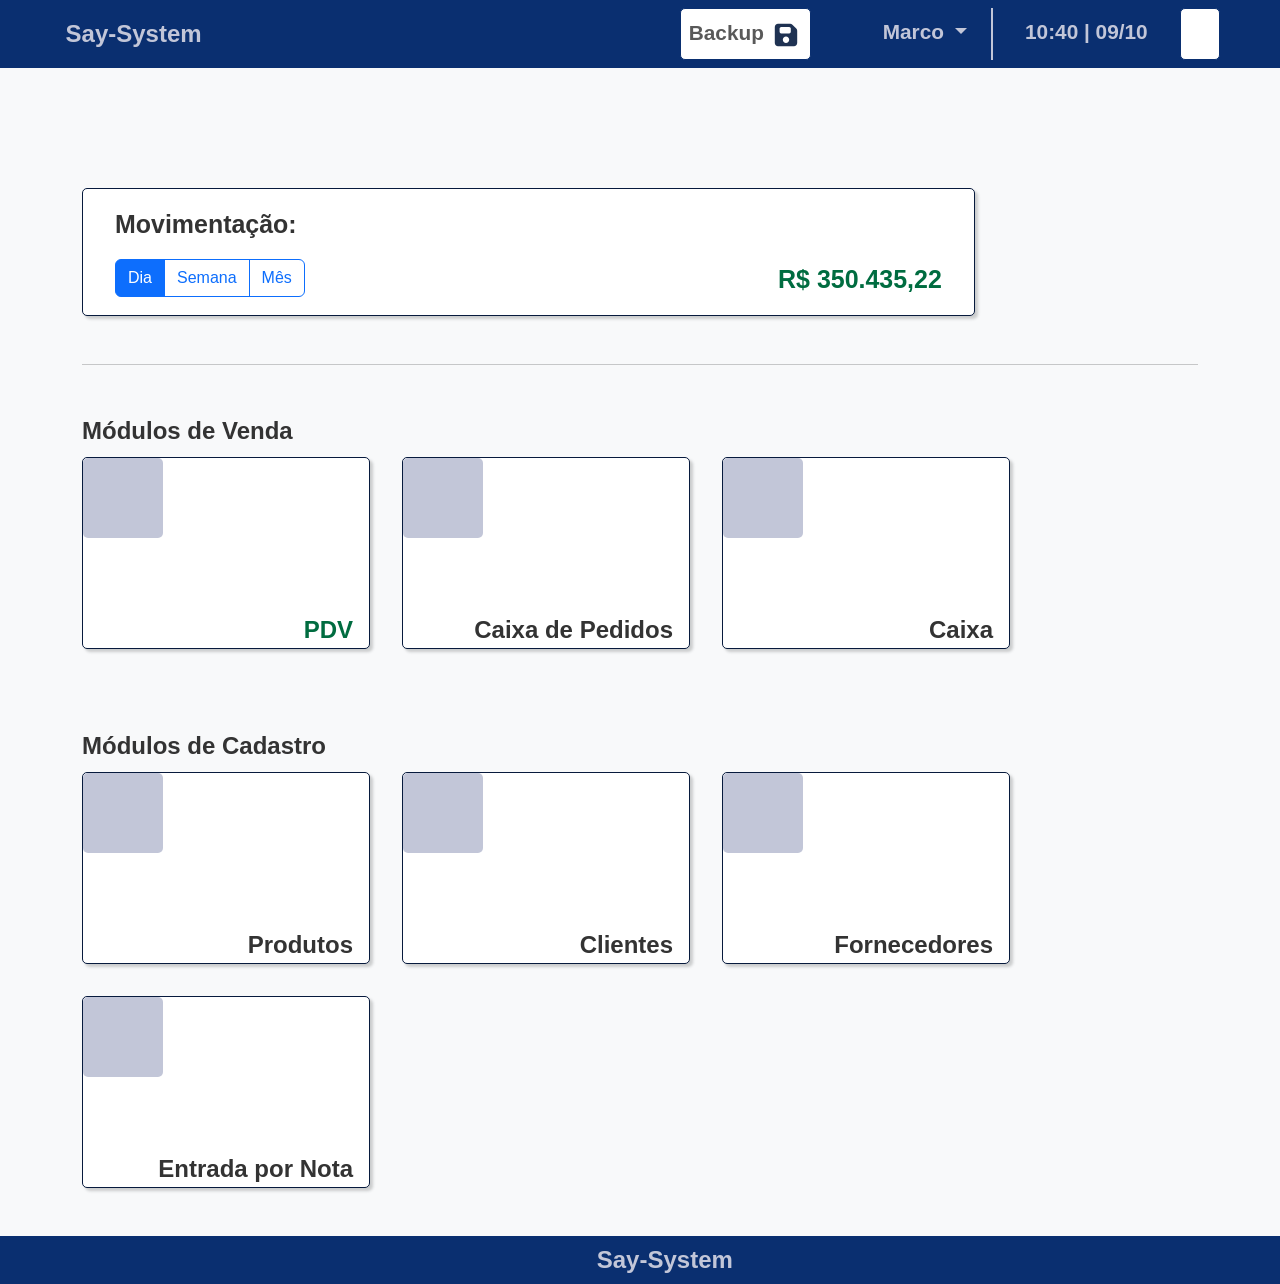
==== views/index.html @ 771d37a1 "Atualizando responsividade" ====
<!DOCTYPE html>
<html lang="pt-br">
<head>
    <meta charset="UTF-8">
    <meta name="viewport" content="width=device-width, initial-scale=1.0">

    <title>Página Inicial</title>
    
    <link href="https://cdn.jsdelivr.net/npm/bootstrap@5.3.8/dist/css/bootstrap.min.css" rel="stylesheet" integrity="sha384-sRIl4kxILFvY47J16cr9ZwB07vP4J8+LH7qKQnuqkuIAvNWLzeN8tE5YBujZqJLB" crossorigin="anonymous">

    <link rel="stylesheet" href="../css/configGerais.css">
    <link rel="stylesheet" href="../css/index.css">
</head>
<body>

    <nav class="navbar navbar-expand-sm px-5">

        <div class="container-fluid">
            <a class="navbar-brand">
                <img src="../img/logo.svg" alt="" class="icon-l"> 
                <span class="fs-4 text-logo">Say-System</span>
            </a>

            <button class="navbar-toggler shadow-none" type="button" 
                data-bs-toggle="offcanvas"
                data-bs-target="#offcanvasNavbar" aria-controls="offcanvasNavbar" aria-expanded="false"
                aria-label="Toggle navigation">
                <span class="navbar-toggler-icon"></span>
            </button>
            
            <div class="offcanvas offcanvas-end" tabindex="-1" 
            id="offcanvasNavbar" aria-labelledby="offcanvasNavbarLabel">

                <div class="offcanvas-header">
                    <h3 class="offcanvas-title" id="offcanvasNavbarLabel">
                        Say-System
                        <img src="../img/logo.svg" alt="" class="icon-m">
                    </h3>

                    <button type="button" class="btn-close" data-bs-dismiss="offcanvas" aria-label="Close"></button>
                </div>

                <div class="offcanvas-body">
                    <ul class="navbar-nav ms-auto">
                    
                        <!--btn backup responsivo-->
                        <li class="nav-item" id="listBackupNavbar">
                            <a href="#" class="nav-link me-5 btn backup">
                                Backup
                                <img src="../img/salvar.svg" alt="" class="icon-s" id="imgBackup">
                            </a>
                        </li>

                        <li class="nav-item dropdown px-3" id="menuUsuario">

                            <button class="nav-link dropdown-toggle text-logo"
                            id="btnMenuUsuario"
                            data-bs-toggle="dropdown"
                            aria-expanded="false">
                                Marco
                            </button>

                            <ul class="dropdown-menu" id="listaUsuario">
                                <li>
                                    <a class="dropdown-item" href="https://web.whatsapp.com/" target="_blank" rel="noopener noreferrer">
                                        Whatsapp Web
                                        <img src="../img/whatsapp.svg" alt="" class="icon-ms">
                                    </a>
                                </li>

                                <li>
                                    <a class="dropdown-item" href="#" target="_blank" rel="noopener noreferrer">
                                        Manual Sistema
                                        <img src="../img/manual-sistema.svg" alt="" class="icon-ms">
                                    </a>
                                </li>

                                <li><hr class="dropdown-divider"></li>
                    
                                <!--btn backup responsivo-->
                                <li id="listBackupDropdown"></li>

                                <li>
                                    <a class="dropdown-item" href="#">
                                        Usuários
                                        <img src="../img/usuario.svg" alt="" class="icon-ms">
                                    </a>
                                </li>
                                
                                <li>
                                    <a class="dropdown-item" href="#">
                                        Config. Gerais
                                        <img src="../img/configuracoes.svg" alt="" class="icon-ms">
                                    </a>
                                </li>

                                <li>
                                    <a class="dropdown-item" href="#">
                                        Parâmetros
                                        <img src="../img/parametros.svg" alt="" class="icon-ms">
                                    </a>
                                </li>

                                <li>
                                    <a class="dropdown-item" href="../views/login.html">
                                        Sair
                                        <img src="../img/sair.svg" alt="" class="icon-ms">
                                    </a>
                                </li>
                            </ul>
                        </li>
                    
                        <li class="nav-item ms-4 listHoraNavbar">
                            <span class="nav-link text-logo hora">
                                10:40 | 09/10
                            </span>
                        </li>
                        <li class="nav-item ms-4 btn btn-fechar-sistema">
                            <span class="nav-link">
                                <img src="../img/fechar-sistema.svg" alt="" class="icon-s">
                            </span>
                        </li>
                    </ul>
                </div>
            </div>
        </div>
    </nav>

    <main class="container">

        <div class="listHoraMain"></div>
        
        <section class="style-padrao borda" id="sec-valor-venda">
            <div>
                <div>Movimentação:</div>

                <div class="btn-group" role="group" aria-label="Basic radio toggle button group">
                    <input type="radio" class="btn-check" name="periodo" value="dia" id="btnradio1" autocomplete="off" checked>
                    <label class="btn btn-outline-primary" for="btnradio1">Dia</label>

                    <input type="radio" class="btn-check" name="periodo" value="semana" id="btnradio2" autocomplete="off">
                    <label class="btn btn-outline-primary" for="btnradio2">Semana</label>

                    <input type="radio" class="btn-check" name="periodo" value="mes" id="btnradio3" autocomplete="off">
                    <label class="btn btn-outline-primary" for="btnradio3">Mês</label>
                </div>
            </div>

            <div id="vl-vendas">
                <p >R$ 350.435,22</p>
            </div>
        </section>

        <hr class="my-5">

        <section class="sec-cards">
            <div>Módulos de Venda</div>

                <!--CARDS-->
            <div class="mt-2 cards">

                <!--PDV-->
                <a href="#" class="style-padrao borda">
                    
                    <div class="card-icon">                   
                        <img src="../img/pdv.svg" alt="" class="icon-m">
                    </div>

                    <div class="card-text" id="pdv">
                        PDV    
                    </div>
                </a>

                <!--Caixa de Pedidos-->
                <a href="#" class="style-padrao borda">
                    
                    <div class="card-icon">                   
                        <img src="../img/caixa-pedidos.svg" alt="" class="icon-m">
                    </div>

                    <div class="card-text">
                        Caixa de Pedidos    
                    </div>
                </a>

                <!--Caixa-->
                <a href="#" class="style-padrao borda" id="teste">
                    
                    <div class="card-icon">                   
                        <img src="../img/caixa.svg" alt="" class="icon-m">
                    </div>

                    <div class="card-text">
                        Caixa    
                    </div>
                </a>
            </div>
        </section>

        <br>

        <section class="sec-cards">
            <div>Módulos de Cadastro</div>
                
                <!--CARDS-->
            <div class="mt-2 cards">

                <!--Produtos-->
                <a href="./produtos.html" class="style-padrao borda">
                    
                    <div class="card-icon">                   
                        <img src="../img/modulo-produto.svg" alt="" class="icon-m">
                    </div>

                    <div class="card-text">
                        Produtos    
                    </div>
                </a>

                <!--Clientes-->
                <a href="clientes.html" class="style-padrao borda">
                    
                    <div class="card-icon">                   
                        <img src="../img/modulo-cliente.svg" alt="" class="icon-m">
                    </div>

                    <div class="card-text">
                        Clientes    
                    </div>
                </a>

                <!--Fornecedores-->
                <a href="fornecedores.html" class="style-padrao borda">
                    
                    <div class="card-icon">                   
                        <img src="../img/modulo-fornecedor.svg" alt="" class="icon-m">
                    </div>

                    <div class="card-text">
                        Fornecedores    
                    </div>
                </a>

                <!--Entrada de produtos por xml-->
                <a href="#" class="style-padrao borda">
                    
                    <div class="card-icon">                   
                        <img src="../img/modulo-xml.svg" alt="" class="icon-l">
                    </div>

                    <div class="card-text">
                        Entrada por Nota    
                    </div>
                </a>
            </div>
        </section>
    </main>

    <footer>
        <img src="../img/logo.svg" alt="" class="icon-m me-2"> 
        <span class="fs-4 text-logo">Say-System</span>
    </footer>

    <script src="https://cdn.jsdelivr.net/npm/bootstrap@5.3.8/dist/js/bootstrap.bundle.min.js" integrity="sha384-FKyoEForCGlyvwx9Hj09JcYn3nv7wiPVlz7YYwJrWVcXK/BmnVDxM+D2scQbITxI" crossorigin="anonymous"></script>

    <script src="../js/index.js"></script>
</body>
</html>
---- css/configGerais.css ----
/*===Configuracoes Gerais===*/
* {
    margin: 0;
    padding: 0;
    box-sizing: border-box;
}

:root {
    --cor-00: #F8F9FA;
    --cor-01: #0d6efd;
    --cor-02: #ffffff;
    --cor-03: #333;
    --cor-04: #c2c6d8;
    --cor-05: #006c40;
    --cor-06: #006c4199;
    --cor-07: #dc354699;
    --cor-08: #BB2D3B;
    --cor-09: #0d6dfd97;
    --cor-10: #E6DBB9;
    --cor-11: #000000;
    --cor-12: #071A3D;
    --cor-13: #0A2F70;
    --cor-shadow: #191c1d34;
    --cor-shadow-hover: #191c1d88;
    --radius: 5px
}

body {
    display: flex;
    flex-direction: column;
    min-height: 100vh;

    font-family: 'Segoe UI', Tahoma, Geneva, Verdana, sans-serif;
    font-size: 1.3rem;
    color: var(--cor-03);
    background-color: var(--cor-00);
}

.text-logo {
    color: var(--cor-04) !important;
}

.style-padrao {
    background-color: var(--cor-02);
    box-shadow: 3px 3px 3px var(--cor-shadow);
}

a {
    color: inherit;
    text-decoration: none;
}

.borda {border: 1px solid var(--cor-12);}

.icon-xs {width: 1.4rem;}
.icon-ms {width: 1.6rem;}
.icon-s {width: 2rem;}
.icon-m {width: 2.6rem;}
.icon-l {width: 3rem;}

.disabled {
    pointer-events: none;
    filter: brightness(.7);
    box-shadow: none !important;
    opacity: 60%;
    border: 1px solid var(--cor-11);

    &:hover {
        background-color: var(--cor-00) !important;   
    }
}

/*====header usuario logado====*/
header {
    display: flex;
    align-self: end;
    justify-content: center;
    width: 20rem;
    border-radius: 3px;
    background-color: var(--cor-09);
}

    /*====Main====*/
main {flex: 1 0 auto;}


    /*====Footer====*/
footer {
    display: flex;
    justify-content: center;
    align-items: center;

    width: 100%;
    height: 3rem;
    font-size: large;
    font-weight: bold;
    color: var(--cor-02);
    background-color: var(--cor-13);
}
---- css/index.css ----
body {font-weight: bold; overflow-x: scroll;}    
main {transition-duration: .7s;}

   /*====Barra de Navegacao====*/
nav {
    background-color: var(--cor-13);
    font-weight: bold;
}

.navbar-toggler {
    background-color: var(--cor-04);
}

.backup {
    border: 1.5px solid var(--cor-13);
    border-radius: var(--radius);
    background-color: var(--cor-02) !important;
    transition-duration: .3s;
}

.dropdown {border-right: 2px solid var(--cor-04);}

.dropdown-item:hover{
    background-color: var(--cor-04);
    transition-duration: .3s;
}

.btn-fechar-sistema {
    display: flex;
    align-items: center; /*ajuste do icone na responsividade da tela*/

    border: 1.5px solid var(--cor-13);
    border-radius: var(--radius);
    padding: 0 0.7rem;
    background-color: var(--cor-02) !important;
    transition-duration: .3s;
}


    /*====Hora Main na responsividade====*/
.listHoraMain {
    margin-top: 1.5rem;
    padding: .5rem;
    border-radius: var(--radius);
    font-size: x-large;
}


    /*====Valor de Vendas====*/
#sec-valor-venda {
    display: flex;
    justify-content: space-between;
    align-items: center;
    
    max-width: 80%;
    min-height: 8rem;
    margin-top: 5rem;
    padding: 0 2rem;
    border-radius: var(--radius);
    font-size: larger;
    transition-duration: .7s;

    &:hover {
        box-shadow: 3px 3px 3px var(--cor-shadow-hover);
        transition-duration: .7s;
    }
}

.btn-group {
    width: 5rem;
    margin-top: 1rem;
}

#vl-vendas {
    align-self: flex-end;
    color: var(--cor-05);
}


    /*====Modulos====*/
.sec-cards {
    font-size: x-large;
    margin-bottom: 3rem;
}

.cards {
    display: flex;
    flex-wrap: wrap;
    gap: 2rem;
}

.cards > a {
    display: flex;
    flex-direction: column;
    justify-content: space-between;

    width: 18rem;
    height: 12rem;
    border-radius: var(--radius);
    transition-duration: .5s;

    &:hover {
        box-shadow: 3px 3px 3px var(--cor-shadow-hover);
        transition-duration: .5s;
    }
    
    &:hover > .card-icon {
        background-color: var(--cor-09);
        transition-duration: .5s;
    }
}

.card-icon {
    display: flex;
    justify-content: center;
    align-items: center;

    width: 5rem;
    height: 5rem;
    border-radius: var(--radius);
    background-color: var(--cor-04);
    transition-duration: .5s;
}

.card-text {
    align-self: flex-end;
    margin-right: 1rem;
}

#pdv {color: var(--cor-05);}


/*====offcanvas====*/
/*.offcanvas {
    background-color: var(--cor-04);
}*/


@media (max-width: 990px) {
    main {
        display: flex;
        flex-direction: column;
        align-items: center;
        transition-duration: .7s;
    }

    #sec-valor-venda {min-width: 100%;}

    .sec-cards {
        display: flex;
        flex-direction: column;
        text-align: center;
    }

    .cards {justify-content: center;}
}

@media (max-width: 576px) {
    .dropdown {border: none;}
    #sec-valor-venda {flex-wrap: wrap;}

     /* Remove a aparência de botão dropdown */
    #btnMenuUsuario {
        pointer-events: none;
        font-weight: bold;
    }

    #btnMenuUsuario::after {
        display: none;
    }

    /* Deixa as opções sempre visíveis */
    #listaUsuario {
        display: block;
        position: static;
        float: none;
        width: 100%;
        margin: 0;
        padding: 0;

        border: none;
        box-shadow: none;
        background-color: transparent;
    }

    /* Remove a aparência de itens flutuantes */
    #listaUsuario .dropdown-item {
        padding: 0.65rem 1rem;
        white-space: normal;
    }

    #menuUsuario {
        width: 100%;
    }
}

@media (max-width: 440px) {
    #sec-valor-venda {
        justify-content: center;
        gap: 1rem;
    }
}
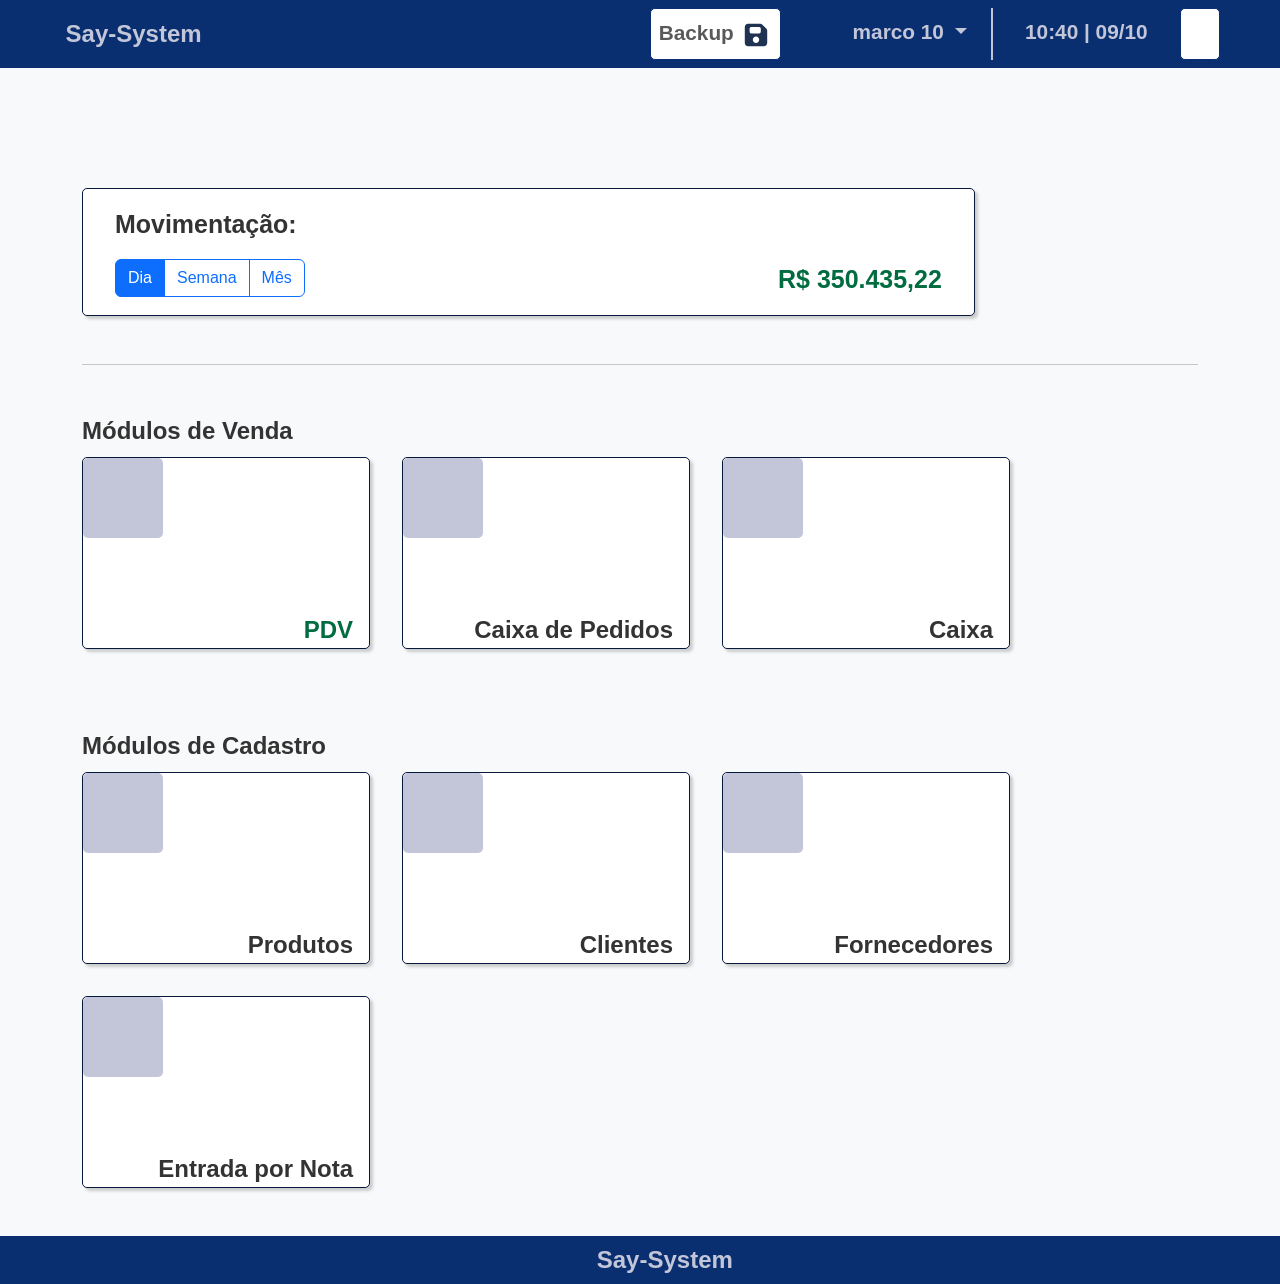
==== commit d0a08c57: "Update index.html" ====
--- a/views/index.html
+++ b/views/index.html
@@ -57,7 +57,7 @@
                             id="btnMenuUsuario"
                             data-bs-toggle="dropdown"
                             aria-expanded="false">
-                                Marco
+                                marco 10 
                             </button>
 
                             <ul class="dropdown-menu" id="listaUsuario">
--- a/css/index.css
+++ b/css/index.css
@@ -27,7 +27,8 @@
 
 .btn-fechar-sistema {
     display: flex;
-    align-items: center; /*ajuste do icone na responsividade da tela*/
+    align-items: center;
+    justify-content: center;
 
     border: 1.5px solid var(--cor-13);
     border-radius: var(--radius);
@@ -131,9 +132,9 @@
 
 
 /*====offcanvas====*/
-/*.offcanvas {
-    background-color: var(--cor-04);
-}*/
+.offcanvas {
+    background-color: var(--cor-04);
+}
 
 
 @media (max-width: 990px) {
@@ -155,42 +156,44 @@
     .cards {justify-content: center;}
 }
 
-@media (max-width: 576px) {
-    .dropdown {border: none;}
+@media (max-width: 575px) {
     #sec-valor-venda {flex-wrap: wrap;}
 
-     /* Remove a aparência de botão dropdown */
+     /*Remove a aparência de botão dropdown*/
     #btnMenuUsuario {
         pointer-events: none;
         font-weight: bold;
-    }
-
-    #btnMenuUsuario::after {
-        display: none;
-    }
-
-    /* Deixa as opções sempre visíveis */
+
+        &::after {
+            display: none;
+        }
+    }
+
+    /*Deixa as opções sempre visíveis*/
     #listaUsuario {
         display: block;
         position: static;
         float: none;
         width: 100%;
-        margin: 0;
-        padding: 0;
 
         border: none;
         box-shadow: none;
         background-color: transparent;
     }
 
-    /* Remove a aparência de itens flutuantes */
     #listaUsuario .dropdown-item {
-        padding: 0.65rem 1rem;
+        padding: .8rem;
         white-space: normal;
-    }
-
-    #menuUsuario {
-        width: 100%;
+        color: var(--cor-03) !important;
+    }
+
+    #btnMenuUsuario, .offcanvas-title {color: var(--cor-03) !important;}
+    .dropdown-item:hover {background-color: var(--cor-02);}
+    #menuUsuario {width: 100%;}
+
+    .btn-fechar-sistema {
+        align-self: flex-end;
+        width: 6rem;
     }
 }
 
@@ -199,4 +202,4 @@
         justify-content: center;
         gap: 1rem;
     }
-}
+}
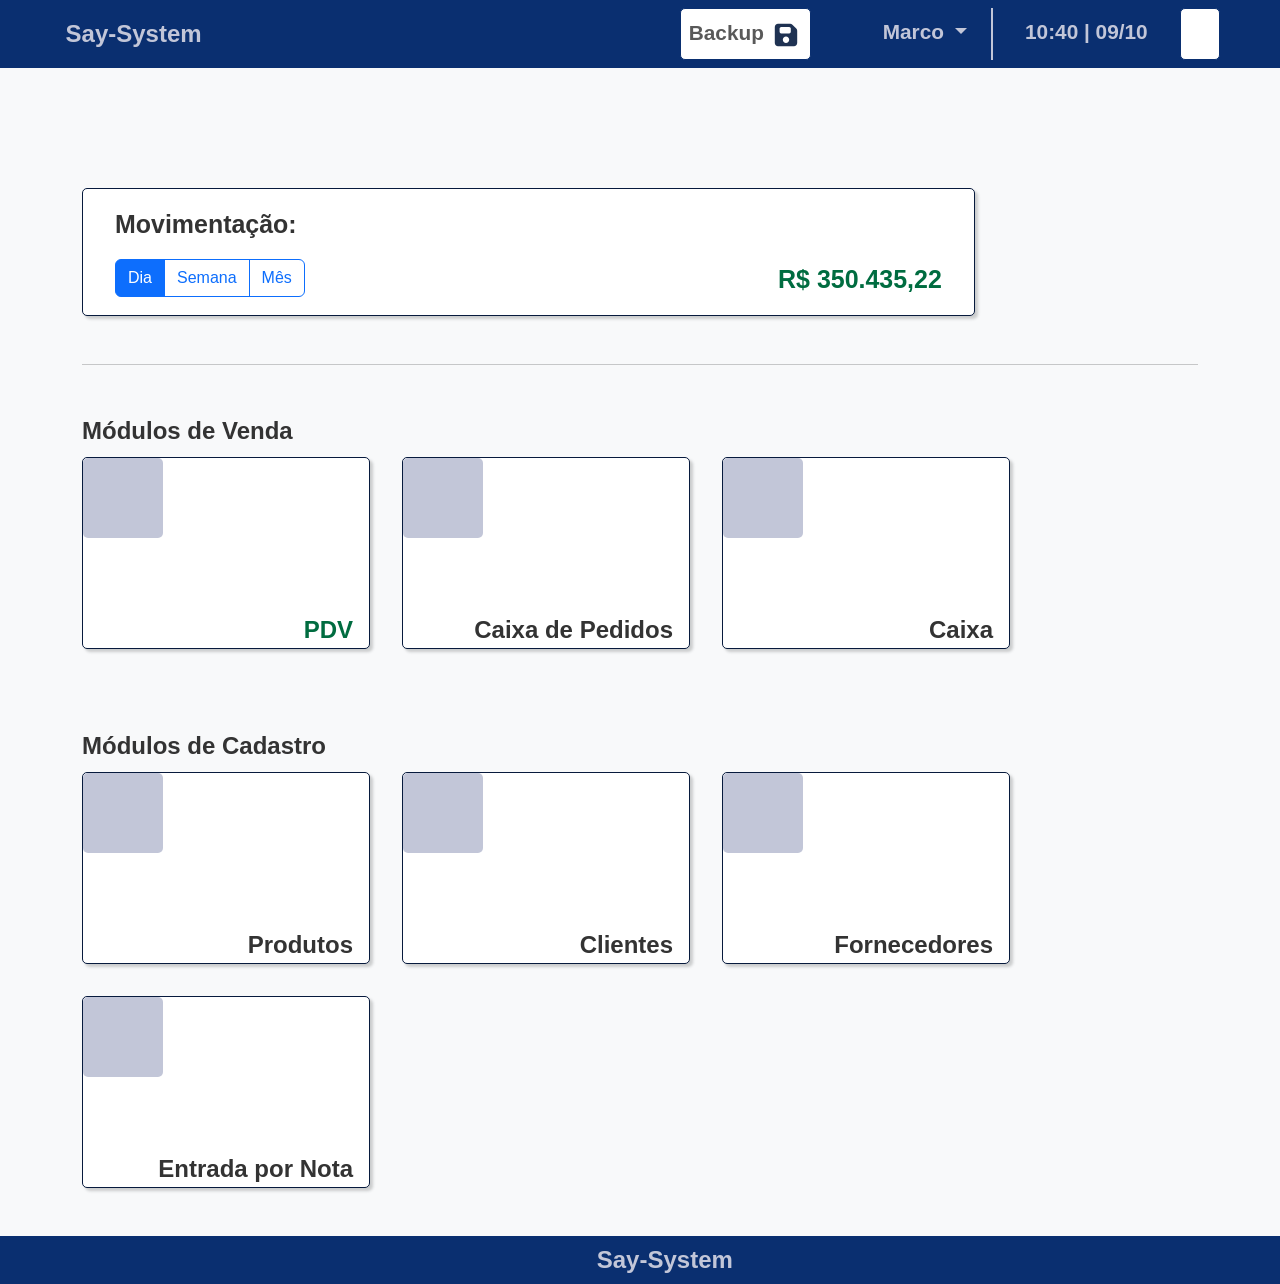
==== commit 029be251: "atualizando projeto" ====
--- a/views/index.html
+++ b/views/index.html
@@ -8,7 +8,7 @@
     
     <link href="https://cdn.jsdelivr.net/npm/bootstrap@5.3.8/dist/css/bootstrap.min.css" rel="stylesheet" integrity="sha384-sRIl4kxILFvY47J16cr9ZwB07vP4J8+LH7qKQnuqkuIAvNWLzeN8tE5YBujZqJLB" crossorigin="anonymous">
 
-    <link rel="stylesheet" href="../css/configGerais.css">
+    <link rel="stylesheet" href="../css/global.css">
     <link rel="stylesheet" href="../css/index.css">
 </head>
 <body>
@@ -57,7 +57,7 @@
                             id="btnMenuUsuario"
                             data-bs-toggle="dropdown"
                             aria-expanded="false">
-                                marco 10 
+                                Marco 
                             </button>
 
                             <ul class="dropdown-menu" id="listaUsuario">
@@ -88,7 +88,7 @@
                                 </li>
                                 
                                 <li>
-                                    <a class="dropdown-item" href="#">
+                                    <a class="dropdown-item" href="configGerais.html">
                                         Config. Gerais
                                         <img src="../img/configuracoes.svg" alt="" class="icon-ms">
                                     </a>
--- a/css/global.css
+++ b/css/global.css
@@ -0,0 +1,99 @@
+    /*===Configuracoes Gerais===*/
+* {
+    margin: 0;
+    padding: 0;
+    box-sizing: border-box;
+}
+
+:root {
+    --cor-00: #F8F9FA;
+    --cor-01: #0d6efd;
+    --cor-02: #ffffff;
+    --cor-03: #333;
+    --cor-04: #c2c6d8;
+    --cor-05: #006c40;
+    --cor-06: #006c4199;
+    --cor-07: #dc354699;
+    --cor-08: #BB2D3B;
+    --cor-09: #0d6dfd97;
+    --cor-10: #E6DBB9;
+    --cor-11: #000000;
+    --cor-12: #071A3D;
+    --cor-13: #0A2F70;
+    --cor-shadow: #191c1d34;
+    --cor-shadow-hover: #191c1d88;
+    --radius: 5px
+}
+
+body {
+    display: flex;
+    flex-direction: column;
+    min-height: 100vh;
+
+    font-family: 'Segoe UI', Tahoma, Geneva, Verdana, sans-serif;
+    font-size: 1.3rem;
+    color: var(--cor-03);
+    background-color: var(--cor-00);
+}
+
+.text-logo {
+    color: var(--cor-04) !important;
+}
+
+.style-padrao {
+    background-color: var(--cor-02);
+    box-shadow: 3px 3px 3px var(--cor-shadow);
+}
+
+a {
+    color: inherit;
+    text-decoration: none;
+}
+
+.borda {border: 1px solid var(--cor-12);}
+
+.icon-xs {width: 1.4rem;}
+.icon-ms {width: 1.6rem;}
+.icon-s {width: 2rem;}
+.icon-m {width: 2.6rem;}
+.icon-l {width: 3rem;}
+
+.disabled {
+    pointer-events: none;
+    filter: brightness(.7);
+    box-shadow: none !important;
+    opacity: 60%;
+    border: 1px solid var(--cor-11);
+
+    &:hover {
+        background-color: var(--cor-00) !important;   
+    }
+}
+
+/*====header usuario logado====*/
+header {
+    display: flex;
+    align-self: end;
+    justify-content: center;
+    width: 20rem;
+    border-radius: 3px;
+    background-color: var(--cor-09);
+}
+
+    /*====Main====*/
+main {flex: 1 0 auto;}
+
+
+    /*====Footer====*/
+footer {
+    display: flex;
+    justify-content: center;
+    align-items: center;
+
+    width: 100%;
+    height: 3rem;
+    font-size: large;
+    font-weight: bold;
+    color: var(--cor-02);
+    background-color: var(--cor-13);
+}
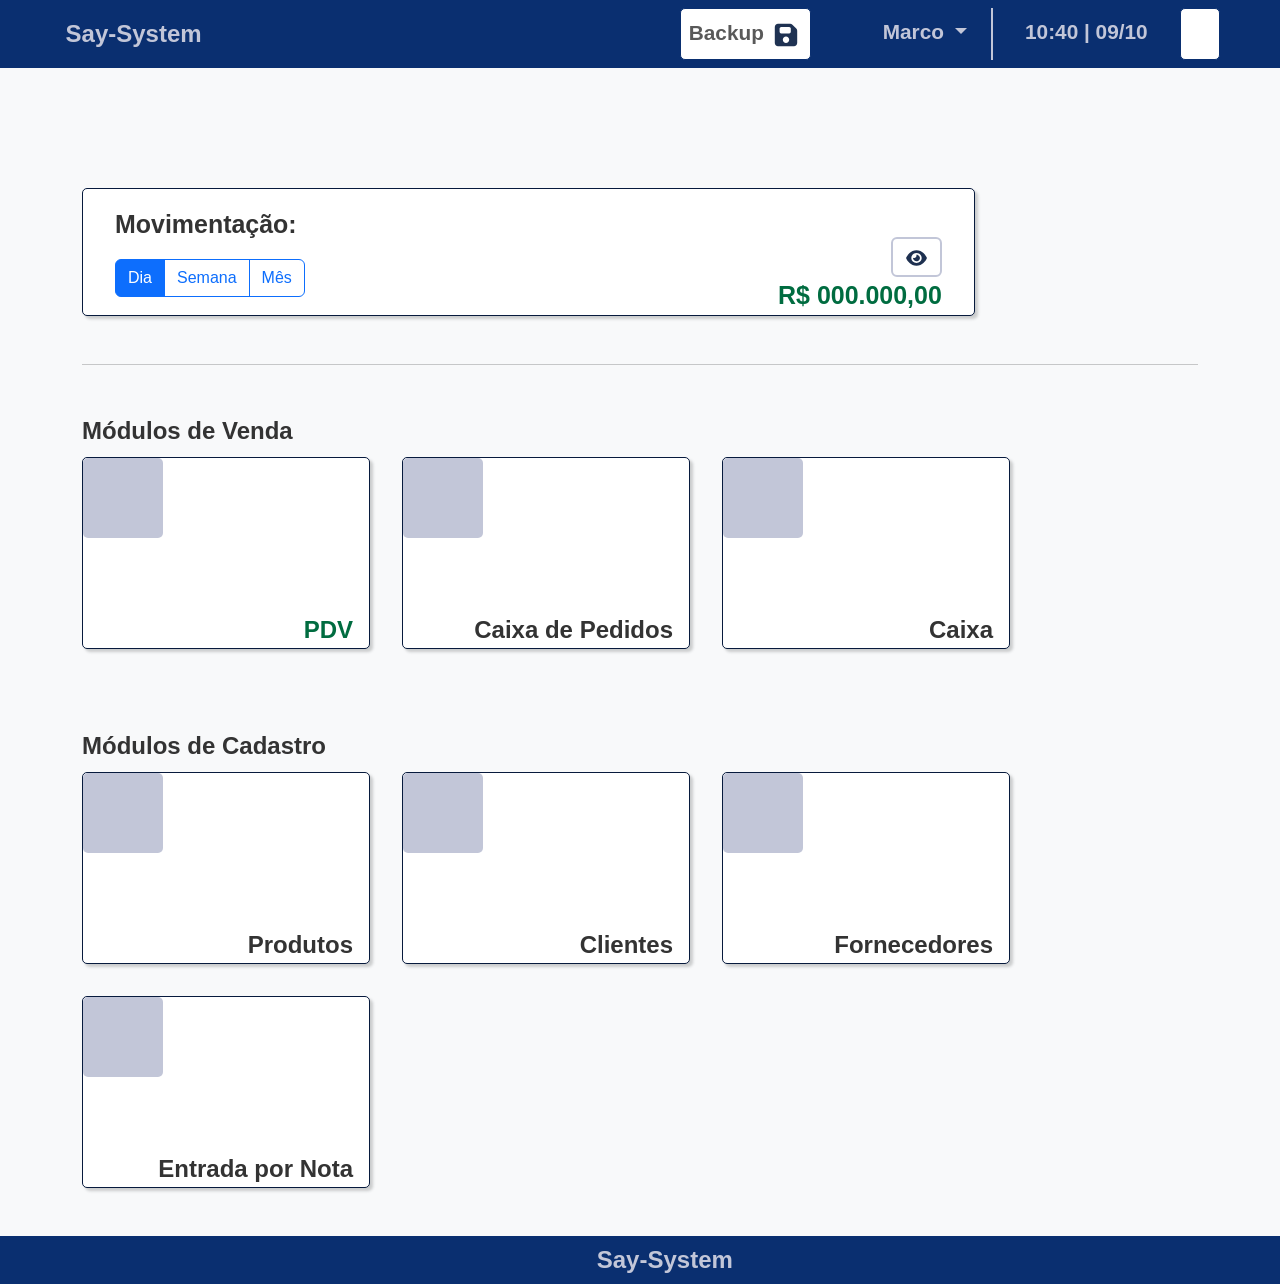
==== commit 61e78ea9: "atualizando hidden valor de movimentação" ====
--- a/views/index.html
+++ b/views/index.html
@@ -45,7 +45,7 @@
                     
                         <!--btn backup responsivo-->
                         <li class="nav-item" id="listBackupNavbar">
-                            <a href="#" class="nav-link me-5 btn backup">
+                            <a href="../views/backup.html" class="nav-link me-5 btn backup">
                                 Backup
                                 <img src="../img/salvar.svg" alt="" class="icon-s" id="imgBackup">
                             </a>
@@ -81,7 +81,7 @@
                                 <li id="listBackupDropdown"></li>
 
                                 <li>
-                                    <a class="dropdown-item" href="#">
+                                    <a class="dropdown-item" href="usuarios.html">
                                         Usuários
                                         <img src="../img/usuario.svg" alt="" class="icon-ms">
                                     </a>
@@ -95,7 +95,7 @@
                                 </li>
 
                                 <li>
-                                    <a class="dropdown-item" href="#">
+                                    <a class="dropdown-item" href="configOperacionais.html">
                                         Parâmetros
                                         <img src="../img/parametros.svg" alt="" class="icon-ms">
                                     </a>
@@ -144,11 +144,16 @@
                     <input type="radio" class="btn-check" name="periodo" value="mes" id="btnradio3" autocomplete="off">
                     <label class="btn btn-outline-primary" for="btnradio3">Mês</label>
                 </div>
+
             </div>
 
             <div id="vl-vendas">
-                <p >R$ 350.435,22</p>
-            </div>
+                <button type="button" class="btn" id="btnEyeSenha">
+                    <img src="../img/eye-open.svg" alt="" class="icon-xs" id="imgEyeSenha" data-eye="open">
+                </button>
+                <div id="valor">R$ 000.000,00</div>
+            </div>
+
         </section>
 
         <hr class="my-5">
--- a/css/global.css
+++ b/css/global.css
@@ -1,4 +1,4 @@
-    /*===Configuracoes Gerais===*/
+/*===Configuracoes Gerais===*/
 * {
     margin: 0;
     padding: 0;
@@ -36,9 +36,7 @@
     background-color: var(--cor-00);
 }
 
-.text-logo {
-    color: var(--cor-04) !important;
-}
+.text-logo {color: var(--cor-04) !important;}
 
 .style-padrao {
     background-color: var(--cor-02);
@@ -64,27 +62,113 @@
     box-shadow: none !important;
     opacity: 60%;
     border: 1px solid var(--cor-11);
+}
 
-    &:hover {
-        background-color: var(--cor-00) !important;   
+.display-none {display: none;}
+.display-block {display: inline-block;}
+
+/*====header usuario logado====*/
+header{
+    display: flex;
+    justify-content: end;
+    
+    & > div {
+        width: 20rem;
+        border-radius: var(--radius);
+        text-align: center;
+        background-color: var(--cor-09) !important;
     }
 }
 
-/*====header usuario logado====*/
-header {
-    display: flex;
-    align-self: end;
-    justify-content: center;
-    width: 20rem;
-    border-radius: 3px;
-    background-color: var(--cor-09);
-}
-
-    /*====Main====*/
+/*====Main====*/
 main {flex: 1 0 auto;}
 
 
-    /*====Footer====*/
+/*====Menu====*/
+/*linha vertical entre os btns do menu*/
+.linha-vertical { 
+    width: 1px; 
+    height: 100px; 
+    background-color: var(--cor-11); 
+    border: none; 
+}
+
+/*layout btns do menu*/
+#sec-menu > button, #sec-menu > a {
+    display: flex;
+    flex-direction: column;
+    justify-content: space-between;
+    align-items: center;
+
+    height: 5.8rem;
+    width: 5.8rem;
+    border-radius: var(--radius);
+    background-color: var(--cor-00);
+    box-shadow: 3px 3px 3px var(--cor-shadow);
+    font-size: 1.02rem;
+    color: inherit;
+    transition-duration: .5s;
+
+    &:hover {
+        background-color: var(--cor-04);
+        box-shadow: 3px 3px 3px var(--cor-shadow-hover);
+        transition-duration: .5s;
+    }  
+
+    & hr {
+        width: 100%;
+        margin: auto;
+    }
+}
+
+/*====Inputs====*/
+.sec-cadastro {
+    display: flex;
+    flex-direction: column;
+    justify-content: space-around;
+    
+    min-height: 50vh;
+    margin: 1rem 0 2.5rem 0;
+    border-radius: var(--radius);
+    transition-duration: .5s;
+    
+    &:hover {
+        box-shadow: 3px 3px 3px var(--cor-shadow-hover);
+        transition-duration: .5s;
+    }
+
+    & legend {
+        margin-bottom: 1.5rem;
+        color: var(--cor-05);
+        font-size: x-large;
+        font-weight: bold;
+    }
+
+    & hr {
+        padding-bottom: .5rem;
+        border-radius: var(--radius);
+        background-color: var(--cor-12);
+    }
+}
+
+label {
+    font-weight: bold;
+    font-size: 1.1rem;
+}
+
+/*====Tabela====*/
+table {
+    white-space: nowrap;
+    vertical-align: middle;
+    text-align: center;
+    --bs-table-bg: #F8F9FA !important;
+    --bs-table-striped-bg: #E9EDF5 !important;
+}
+
+th, td {color: inherit !important;}
+
+
+/*====Footer====*/
 footer {
     display: flex;
     justify-content: center;
@@ -96,4 +180,19 @@
     font-weight: bold;
     color: var(--cor-02);
     background-color: var(--cor-13);
-}+}
+
+
+/*====Modal====*/
+.modal {color: inherit;}
+
+.modal-header {
+    border-bottom: 2px solid var(--cor-04);
+
+        & .modal-title  {
+        font-weight: bold;
+        color: var(--cor-05);
+    }
+}
+
+.modal-footer {border-top: 2px solid var(--cor-04);}
--- a/css/index.css
+++ b/css/index.css
@@ -73,8 +73,17 @@
 }
 
 #vl-vendas {
+    display: flex;
+    flex-direction: column;
+
     align-self: flex-end;
+
     color: var(--cor-05);
+
+    & button {
+        align-self: flex-end;
+        border: 2px solid var(--cor-04);
+    }
 }
 
 
@@ -202,4 +211,16 @@
         justify-content: center;
         gap: 1rem;
     }
+
+    #vl-vendas {
+        flex-direction: row-reverse;
+        gap: 1rem;
+        margin-bottom: 1rem;
+    }
+}
+
+@media (max-width: 360px) {
+    .navbar-brand, .navbar-toggler {
+        margin: auto;
+    }
 }
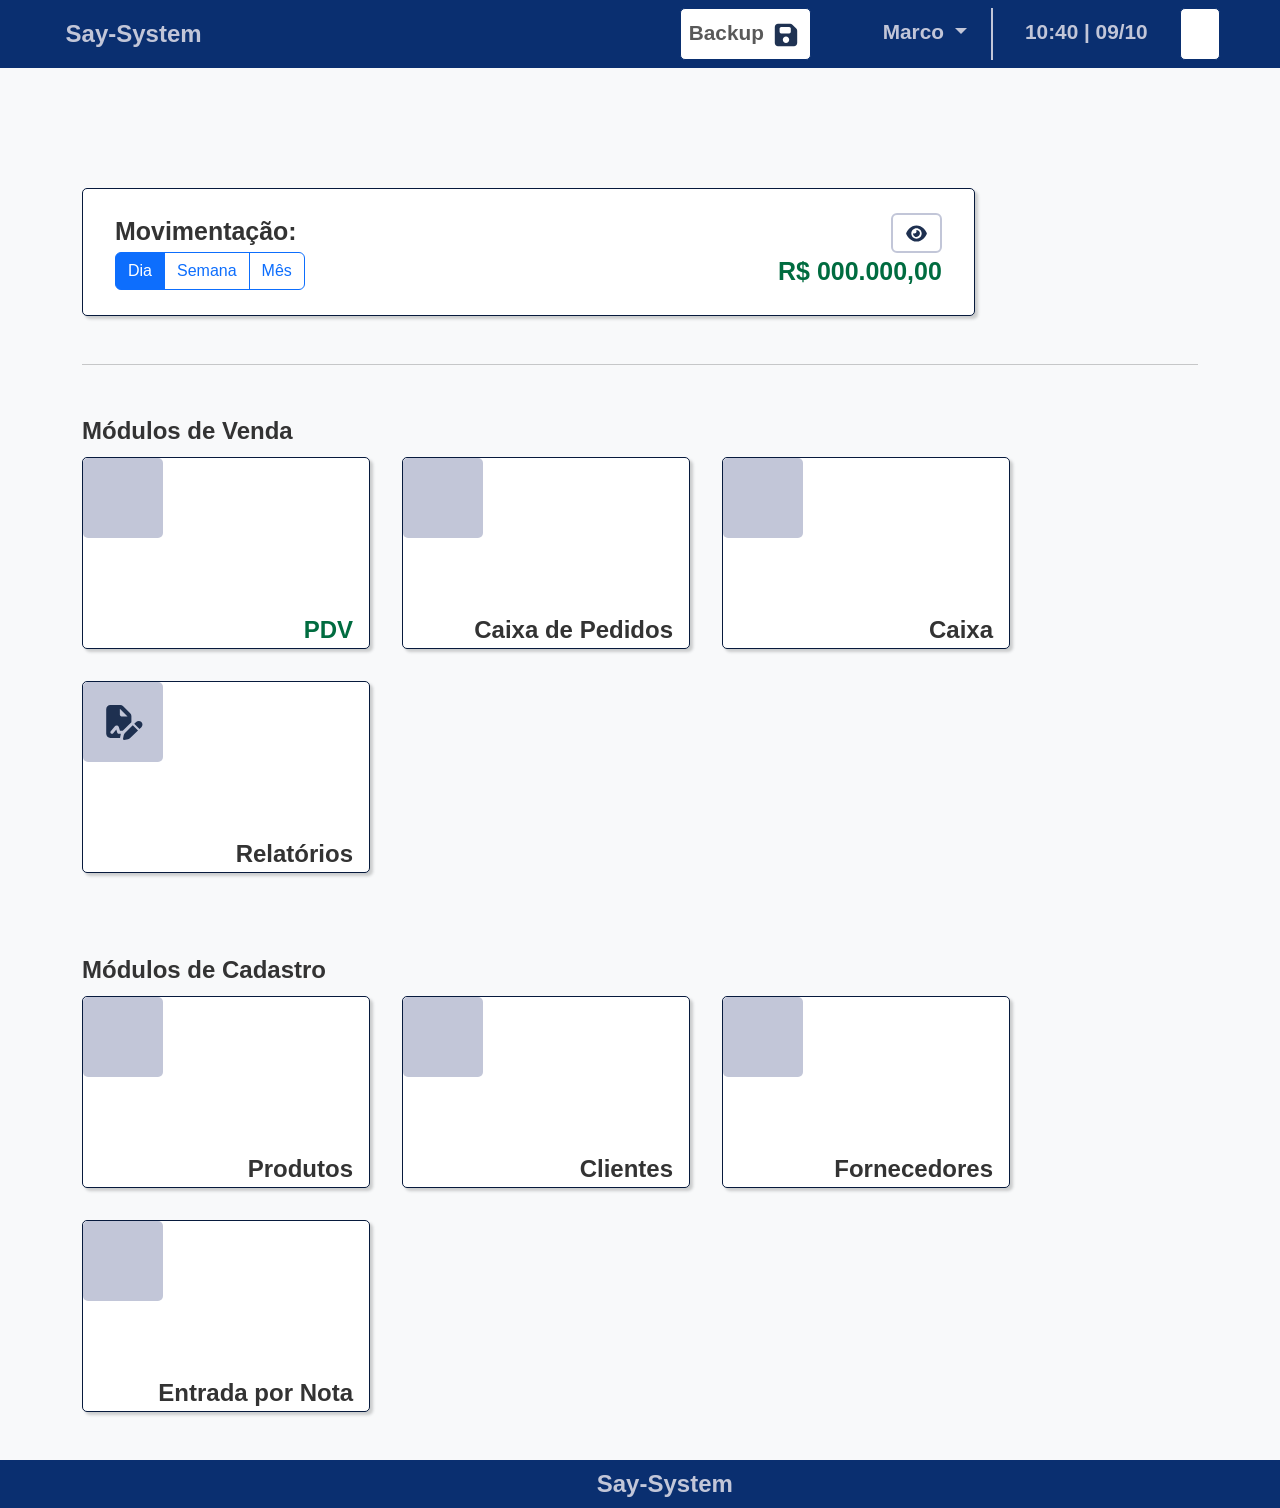
==== commit e67a1018: "acrescentando módulo de relatórios" ====
--- a/views/index.html
+++ b/views/index.html
@@ -12,7 +12,6 @@
     <link rel="stylesheet" href="../css/index.css">
 </head>
 <body>
-
     <nav class="navbar navbar-expand-sm px-5">
 
         <div class="container-fluid">
@@ -189,7 +188,7 @@
                 </a>
 
                 <!--Caixa-->
-                <a href="#" class="style-padrao borda" id="teste">
+                <a href="#" class="style-padrao borda">
                     
                     <div class="card-icon">                   
                         <img src="../img/caixa.svg" alt="" class="icon-m">
@@ -197,6 +196,18 @@
 
                     <div class="card-text">
                         Caixa    
+                    </div>
+                </a>
+
+                <!--Relatorios-->
+                <a href="#" class="style-padrao borda">
+                    
+                    <div class="card-icon">                   
+                        <img src="../img/modulo-relatorios.svg" alt="" class="icon-m">
+                    </div>
+
+                    <div class="card-text">
+                        Relatórios    
                     </div>
                 </a>
             </div>
--- a/css/global.css
+++ b/css/global.css
@@ -20,6 +20,7 @@
     --cor-11: #000000;
     --cor-12: #071A3D;
     --cor-13: #0A2F70;
+    --cor-14: #4F4F4F;
     --cor-shadow: #191c1d34;
     --cor-shadow-hover: #191c1d88;
     --radius: 5px
@@ -156,6 +157,15 @@
     font-size: 1.1rem;
 }
 
+input, select {
+    outline: none;
+    padding: 5px;
+    border-radius: 5px;
+    color: inherit;
+    text-transform: uppercase;
+    border: 1px solid var(--cor-14);
+}
+
 /*====Tabela====*/
 table {
     white-space: nowrap;
--- a/css/index.css
+++ b/css/index.css
@@ -67,16 +67,11 @@
     }
 }
 
-.btn-group {
-    width: 5rem;
-    margin-top: 1rem;
-}
+.btn-group {width: 5rem;}
 
 #vl-vendas {
     display: flex;
     flex-direction: column;
-
-    align-self: flex-end;
 
     color: var(--cor-05);
 
